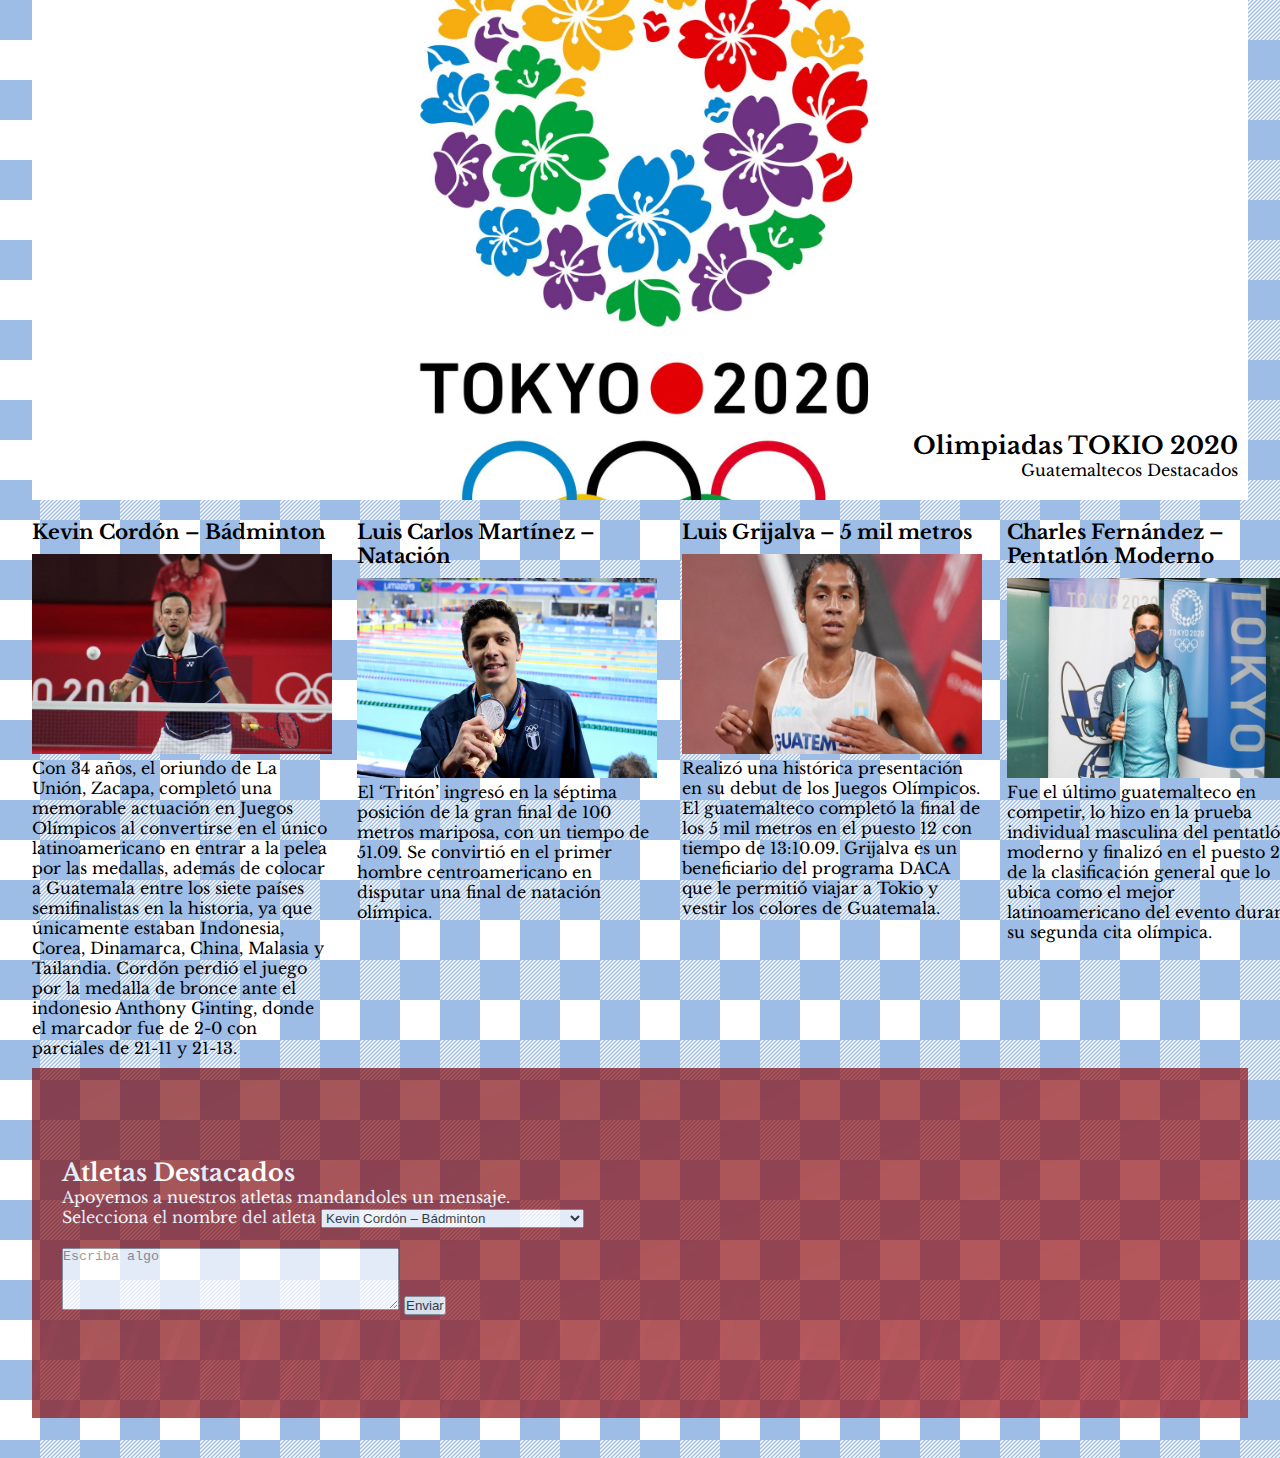
==== index.html @ 07516734 "Add files via upload" ====
<!DOCTYPE html>
<html lang="en">
<head>
    <meta charset="UTF-8">
    <meta http-equiv="X-UA-Compatible" content="IE=edge">
    <meta name="viewport" content="width=device-width, initial-scale=1.0">
    <title>Juegos Olimpicos Tokio 2020s</title>

    <!--conexion al css-->
    <link rel="stylesheet" href="styles.css">
    <!--estilo de letra utilizada-->
    <link rel="preconnect" href="https://fonts.googleapis.com">
    <link rel="preconnect" href="https://fonts.gstatic.com" crossorigin>
    <link href="https://fonts.googleapis.com/css2?family=Libre+Baskerville:ital,wght@0,400;0,700;1,400&display=swap" rel="stylesheet">
    

</head>
<body>
    <div class="container">

       <!--Portada-->
       <header class="imgPortada">
           <h2>Olimpiadas TOKIO 2020</h2>
           <p>Guatemaltecos Destacados </p>
       </header>
       <!--Servicios-->
       <div class="atletas">
           <div>
               
               <h3>Kevin Cordón – Bádminton</h3>
               <img src="img/kevincordon.jpg" alt="atleta A">
               <p>Con 34 años, el oriundo de La Unión, Zacapa, completó una memorable actuación en Juegos Olímpicos al convertirse en el único latinoamericano en entrar a la pelea por las medallas, además de colocar a Guatemala entre los siete países semifinalistas en la historia, ya que únicamente estaban Indonesia, Corea, Dinamarca, China, Malasia y Tailandia. Cordón perdió el juego por la medalla de bronce ante el indonesio Anthony Ginting, donde el marcador fue de 2-0 con parciales de 21-11 y 21-13.</p>
           </div>
           <div>
                <h3>Luis Carlos Martínez – Natación</h3>
                <img src="img/luiscarlos.jpg" alt="atleta B">
                <p>El ‘Tritón’ ingresó en la séptima posición de la gran final de 100 metros mariposa, con un tiempo de 51.09. Se convirtió en el primer hombre centroamericano en disputar una final de natación olímpica.</p>
                </div>
            <div>
                <h3>Luis Grijalva – 5 mil metros</h3>
                <img src="img/luisgrijalva.jpg" alt="atleta C">
                <p>Realizó una histórica presentación en su debut de los Juegos Olímpicos. El guatemalteco completó la final de los 5 mil metros en el puesto 12 con tiempo de 13:10.09. Grijalva es un beneficiario del programa DACA que le permitió viajar a Tokio y vestir los colores de Guatemala.</p>
            </div>
            <div>
                <h3>Charles Fernández – Pentatlón Moderno</h3>
                <img src="img/charles.jpg" alt="atleta D">
                <p>Fue el último guatemalteco en competir, lo hizo en la prueba individual masculina del pentatlón moderno y finalizó en el puesto 27 de la clasificación general que lo ubica como el mejor latinoamericano del evento durante su segunda cita olímpica.</p>
            </div>
            <div>
                <h3>Uriel Barrondo – Marcha</h3>
                <img src="img/uriel.jpg" alt="atleta E">
                <p>Uriel Barrondo fue el único en finalizar la prueba de los 50 kilómetros marcha, lo hizo en la posición 34 con un tiempo de 4 horas, 8 minutos y 34 segundos, a 18:26 del ganador de la competencia. Por su parte.</p>
            </div>
        </div>
        <!--banner-->
        <section class="atletas-banner-uno">
            <div class="content">
                <h2>Atletas Destacados</h2>
                <p>Apoyemos a nuestros atletas mandandoles un mensaje.</p>

                <form action="confirmacion.html">
                    <span>Selecciona el nombre del atleta</span>
                    <select>
                        <option value="1">Kevin Cordón – Bádminton</option>
                        <option value="2">Luis Carlos Martínez – Natación</option>
                        <option value="3">Luis Grijalva – 5 mil metros</option>
                        <option value="4">Charles Fernández – Pentatlón Moderno</option>
                        <option value="5">Uriel Barrondo – Marcha</option>
                    </select><br><br>
                    <textarea name="texto" rows="4" cols="40" placeholder="Escriba algo"></textarea>
                    <input type="submit" value = "Enviar">
                </form>
            </div>
        </section>  
    </div>
</body>
</html>
---- styles.css ----
*{
    box-sizing: border-box;
    margin: 0;
    padding: 0%;
}

body{
    background: #000000;
    color: #000000;
    background-color: #ffffff;
background-image: url("data:image/svg+xml,%3Csvg xmlns='http://www.w3.org/2000/svg' width='80' height='80' viewBox='0 0 80 80'%3E%3Cg fill='%230c59c1' fill-opacity='0.4'%3E%3Cpath fill-rule='evenodd' d='M0 0h40v40H0V0zm40 40h40v40H40V40zm0-40h2l-2 2V0zm0 4l4-4h2l-6 6V4zm0 4l8-8h2L40 10V8zm0 4L52 0h2L40 14v-2zm0 4L56 0h2L40 18v-2zm0 4L60 0h2L40 22v-2zm0 4L64 0h2L40 26v-2zm0 4L68 0h2L40 30v-2zm0 4L72 0h2L40 34v-2zm0 4L76 0h2L40 38v-2zm0 4L80 0v2L42 40h-2zm4 0L80 4v2L46 40h-2zm4 0L80 8v2L50 40h-2zm4 0l28-28v2L54 40h-2zm4 0l24-24v2L58 40h-2zm4 0l20-20v2L62 40h-2zm4 0l16-16v2L66 40h-2zm4 0l12-12v2L70 40h-2zm4 0l8-8v2l-6 6h-2zm4 0l4-4v2l-2 2h-2z'/%3E%3C/g%3E%3C/svg%3E");
font-size: 16px;
font-family: 'Libre Baskerville', serif;
}


.container{
    width: 95%;
    margin: auto;
    
}

a{
    color: #000000;
    text-decoration: none;

}


/*Estilizado de la imagen principal*/
.imgPortada{
    width: 100%;
    height: 500px;
    background: url('./img/portada.jpg') no-repeat center center/cover;
    padding: 10px;
    margin-bottom: 10px;
    display: flex;
    flex-direction: column;
    align-items: flex-end;
    justify-content: flex-end;

}

.imgPortada.h2, .imgPortada p{
    margin-bottom: 10px;
}

.btn{
    cursor: pointer;
    display: inline-block;
    border: 0;
    font-weight: bold;
    padding: 10px 20px;
    background: #262626;
    color: #ffffff;
    font-size: 15px;
    border: 1px solid #fff;
    margin: 10 px 0;
}

.btn:hover{
    opacity: .5;
}

/* Estilizado de los Servicios*/

.atletas{
    display:  grid;
    grid-template-columns: repeat(5, 1fr) ;
    gap: 25px;
    margin: 10px 0;
}

.atletas img{
    width: 300px;
    height: 200px;
}

.atletas h3{
    font-size: 20px;
    margin: 10px 0;
}

.atletas a{
    padding: 10px 0;
    color: #f2f2f2;
    text-transform: uppercase;
    display: inline-block;
    font-weight: bold;

}

.atletas a:hover{
    text-decoration: underline;
}

/* Estilizado del baner uno de servicios*/
.atletas-banner-uno{
    width: 100%;
    height: 350px;
    background: url('./img/banner1.png');
    margin-bottom: 40px;
    opacity: .7;
}

.atletas-banner-uno .content{
    width: 50%;
    padding: 90px 0 0  30px;
    color: #ffffff;
}



@media (max-width: 700px){

     .atletas{
        grid-template-columns: repeat(2, 1fr);
    }

    .atletas-banner-uno .content, .atletas-banner-dos .content{
        width: 80%;
    }


}

/*web Responsivo */
@media (max-width: 500px){
    .atletas{
        grid-template-columns: repeat(1, 1fr);
    }

    .atletas img{
        height: 250px;
    }

    .atletas-banner-uno .content, .atletas-banner-dos .content{
        width: 100%;
        padding: 10px 4px;
    }


}
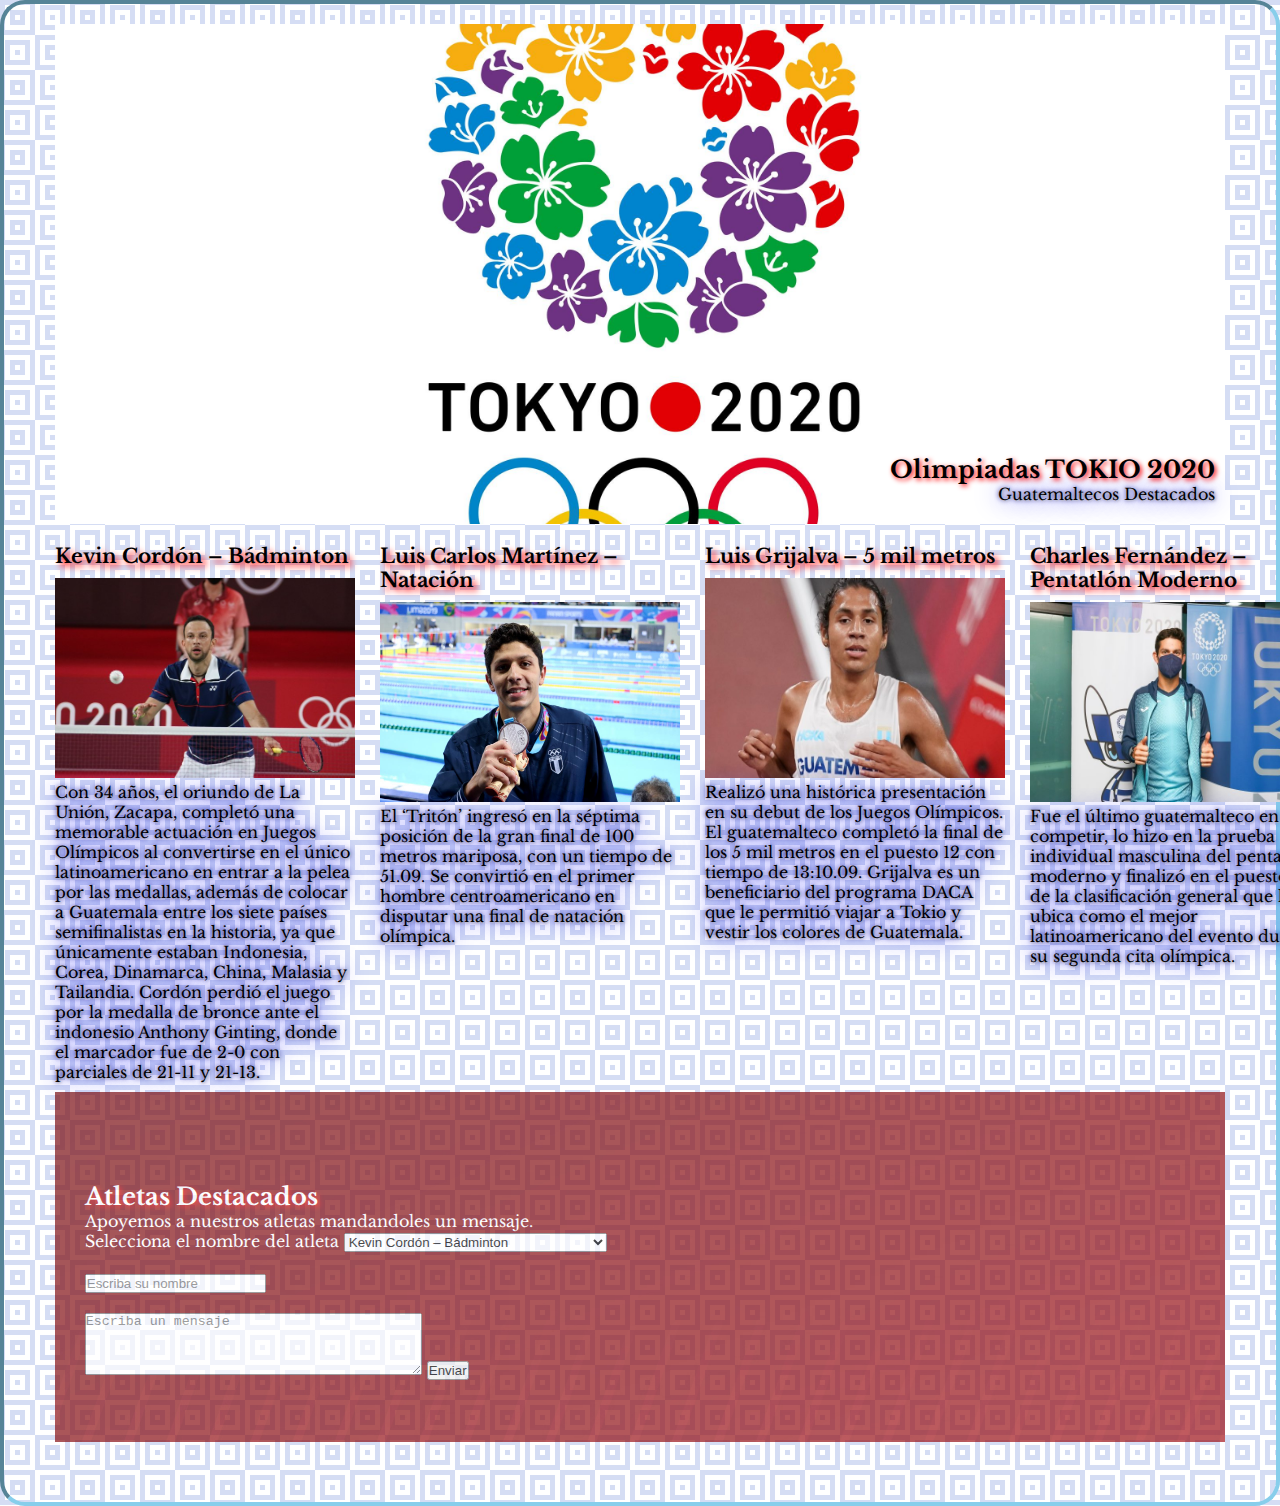
==== commit 20374791: "estilizando" ====
--- a/index.html
+++ b/index.html
@@ -56,18 +56,19 @@
         <section class="atletas-banner-uno">
             <div class="content">
                 <h2>Atletas Destacados</h2>
-                <p>Apoyemos a nuestros atletas mandandoles un mensaje.</p>
+                <span>Apoyemos a nuestros atletas mandandoles un mensaje.</span><br>
 
-                <form action="confirmacion.html">
+                <form action="confirmacion.html" method="POST" enctype="multipart/form-data">
                     <span>Selecciona el nombre del atleta</span>
-                    <select>
+                    <select name="sAtletas">
                         <option value="1">Kevin Cordón – Bádminton</option>
                         <option value="2">Luis Carlos Martínez – Natación</option>
                         <option value="3">Luis Grijalva – 5 mil metros</option>
                         <option value="4">Charles Fernández – Pentatlón Moderno</option>
                         <option value="5">Uriel Barrondo – Marcha</option>
                     </select><br><br>
-                    <textarea name="texto" rows="4" cols="40" placeholder="Escriba algo"></textarea>
+                    <input type="text" placeholder="Escriba su nombre"><br><br>
+                    <textarea name="texto" rows="4" cols="40" placeholder="Escriba un mensaje"></textarea>
                     <input type="submit" value = "Enviar">
                 </form>
             </div>
--- a/styles.css
+++ b/styles.css
@@ -8,26 +8,37 @@
     background: #000000;
     color: #000000;
     background-color: #ffffff;
-background-image: url("data:image/svg+xml,%3Csvg xmlns='http://www.w3.org/2000/svg' width='80' height='80' viewBox='0 0 80 80'%3E%3Cg fill='%230c59c1' fill-opacity='0.4'%3E%3Cpath fill-rule='evenodd' d='M0 0h40v40H0V0zm40 40h40v40H40V40zm0-40h2l-2 2V0zm0 4l4-4h2l-6 6V4zm0 4l8-8h2L40 10V8zm0 4L52 0h2L40 14v-2zm0 4L56 0h2L40 18v-2zm0 4L60 0h2L40 22v-2zm0 4L64 0h2L40 26v-2zm0 4L68 0h2L40 30v-2zm0 4L72 0h2L40 34v-2zm0 4L76 0h2L40 38v-2zm0 4L80 0v2L42 40h-2zm4 0L80 4v2L46 40h-2zm4 0L80 8v2L50 40h-2zm4 0l28-28v2L54 40h-2zm4 0l24-24v2L58 40h-2zm4 0l20-20v2L62 40h-2zm4 0l16-16v2L66 40h-2zm4 0l12-12v2L70 40h-2zm4 0l8-8v2l-6 6h-2zm4 0l4-4v2l-2 2h-2z'/%3E%3C/g%3E%3C/svg%3E");
-font-size: 16px;
-font-family: 'Libre Baskerville', serif;
+    background-color: #fdfdfd;
+    background-color: #ffffff;
+    background-color: #ffffff;
+    background-image: url("data:image/svg+xml,%3Csvg width='70' height='70' viewBox='0 0 70 70' xmlns='http://www.w3.org/2000/svg'%3E%3Cg fill='%230634bd' fill-opacity='0.17' fill-rule='evenodd'%3E%3Cpath d='M0 0h35v35H0V0zm5 5h25v25H5V5zm5 5h15v15H10V10zm5 5h5v5h-5v-5zM40 5h25v25H40V5zm5 5h15v15H45V10zm5 5h5v5h-5v-5zM70 35H35v35h35V35zm-5 5H40v25h25V40zm-5 5H45v15h15V45zm-5 5h-5v5h5v-5zM30 40H5v25h25V40zm-5 5H10v15h15V45zm-5 5h-5v5h5v-5z'/%3E%3C/g%3E%3C/svg%3E");    font-size: 16px;
+    font-family: 'Libre Baskerville', serif;
+
+    border-radius: 25px;
+    border: 4px inset skyblue;
+    padding: 20px;
+    
 }
 
+h2{
+    text-shadow: 2px 2px 5px red;
+}
 
+h3{
+    text-shadow: 4px 4px 6px red;
+}
+
+p{
+    color: black;
+  text-shadow: 1px 1px 2px silver, 0 0 25px blue, 0 0 5px darkblue;
+}
 .container{
     width: 95%;
     margin: auto;
     
 }
 
-a{
-    color: #000000;
-    text-decoration: none;
 
-}
-
-
-/*Estilizado de la imagen principal*/
 .imgPortada{
     width: 100%;
     height: 500px;
@@ -45,24 +56,6 @@
     margin-bottom: 10px;
 }
 
-.btn{
-    cursor: pointer;
-    display: inline-block;
-    border: 0;
-    font-weight: bold;
-    padding: 10px 20px;
-    background: #262626;
-    color: #ffffff;
-    font-size: 15px;
-    border: 1px solid #fff;
-    margin: 10 px 0;
-}
-
-.btn:hover{
-    opacity: .5;
-}
-
-/* Estilizado de los Servicios*/
 
 .atletas{
     display:  grid;
@@ -94,7 +87,7 @@
     text-decoration: underline;
 }
 
-/* Estilizado del baner uno de servicios*/
+
 .atletas-banner-uno{
     width: 100%;
     height: 350px;
@@ -111,7 +104,8 @@
 
 
 
-@media (max-width: 700px){
+/*web Responsivo */
+@media (max-width: 900px){
 
      .atletas{
         grid-template-columns: repeat(2, 1fr);
@@ -124,7 +118,7 @@
 
 }
 
-/*web Responsivo */
+
 @media (max-width: 500px){
     .atletas{
         grid-template-columns: repeat(1, 1fr);
